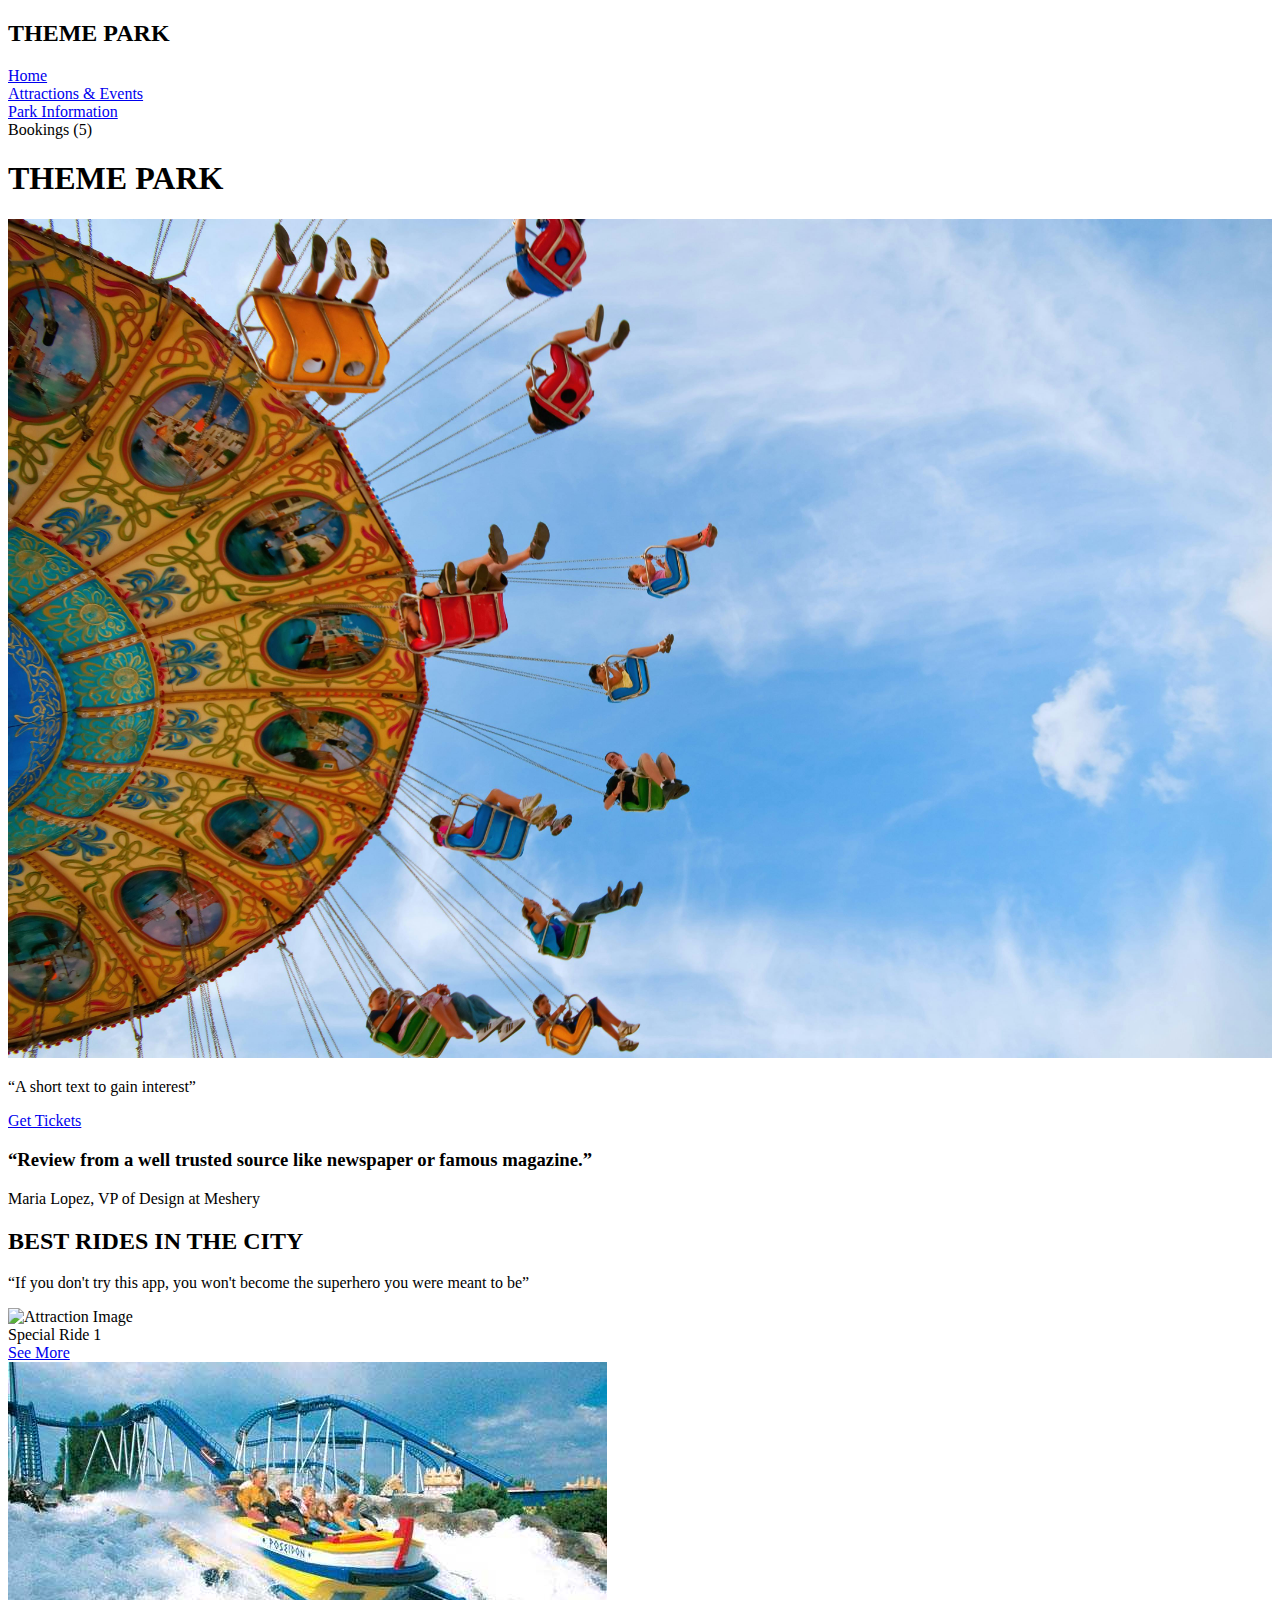
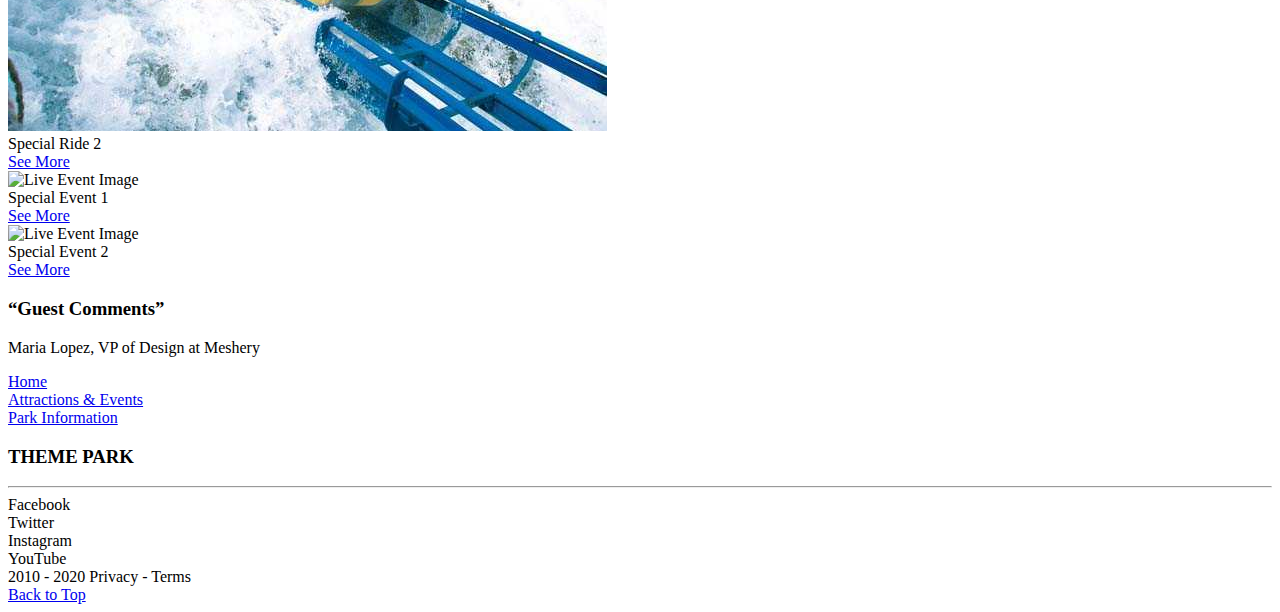
==== index.html @ 35857f1d "Added css files." ====
<!DOCTYPE html>
<html lang="en">
<head>
    <!-- head section containing the title and meta information of the Home Page here -->
    <meta charset="UTF-8">
    <meta name="viewport" content="width=device-width, initial-scale=1.0" />
    <meta name="description" content="This is the Home Page of the Theme Park Website which promotes the attractions and events of the Theme Park and allows visitors to buy tickets online." />
    <meta name="keywords" content="Theme Park" />
    <meta name="author" content="web-development-group18" />
    <title>THEME PARK</title>
    <!-- Add CSS file links or additional meta information here -->
    <link rel="stylesheet" href="./css/main.css">
    <link rel="stylesheet" href="./css/index.css">
</head>
<body>
    <!-- body section here -->
    <header>
        <!-- header of the Home Page containing the Theme Park brand logo, nav menu and bookings indicator here -->
            <h2 class="brand-logo">THEME PARK</h2>
            <div class="nav-menu">
                <a class="nav-btn" href="index.html">
                    <div class="nav-btn-text">Home</div>
                </a>
                <a class="nav-btn" href="attractions_events.html">
                    <div class="nav-btn-text">Attractions & Events</div>
                </a>
                <a class="nav-btn" href="park_info.html">
                    <div class="nav-btn-text">Park Information</div>
                </a>
            </div> 
            <div class="bookings-indicator">
                <span class="bookings-text">Bookings (5)</span>
            </div>
    </header>

    <main>
        <!-- body content containing 5 main sections here -->
        <!-- Section 1- containing our Theme Park slideshow and slogan, and shortcut button to buy tickets -->
        <section>
            <h1>THEME PARK</h1>
            <div class="slideshow-container">
                <div class="slides">
                    <img src="assets/index_assets/thema_park.jpg" alt="Thema Park Image" style="width:100%">
                </div>
                <div class="slogan-text">
                    <p>
                        <q>A short text to gain interest</q>
                    </p>
                </div>
                <div class="buy-tickets-container">
                    <a href="park_info.html#ticket-options" class="buy-tickets-btn">Get Tickets</a>
                </div>
            </div>
        </section>
        <!-- Section 2 - displaying reviews/comments from media sources -->
        <section>
            <div class="media-review-container">
                <h3><q>Review from a well trusted source like newspaper or famous magazine.</q></h3>
                <p>Maria Lopez, VP of Design at Meshery</p>
            </div>
        </section>
        <!-- Section 3 - showcasing most popular attractions and events -->
        <section>
            <div class="section-popular-attractions-events">
                <h2>BEST RIDES IN THE CITY</h2>
                <p>
                    <q>If you don't try this app, you won't become the superhero you were meant to be</q>
                </p>
                <div class="attractions-events-gallery">
                    <div class="attractions-events-box">
                        <div class="attractions-events-image">
                            <img src="assets/attractions_events_assets/roller_coaster.jpeg" alt="Attraction Image">
                        </div>
                        <div class="attractions-events-text">Special Ride 1</div>
                        <a class="see-more-btn" href="#">
                            <div class="see-more-text">See More</div>
                        </a>
                    </div>
                    <div class="attractions-events-box">
                        <div class="attractions-events-image">
                            <img src="assets/attractions_events_assets/water_ride.jpg" alt="Attraction Image">
                        </div>
                        <div class="attractions-events-text">Special Ride 2</div>
                        <a class="see-more-btn" href="#">
                            <div class="see-more-text">See More</div>
                        </a>
                    </div>
                    <div class="attractions-events-box">
                        <div class="attractions-events-image">
                            <img src="assets/attractions_events_assets/event.jpg" alt="Live Event Image">
                        </div>
                        <div class="attractions-events-text">Special Event 1</div>
                        <a class="see-more-btn" href="#">
                            <div class="see-more-text">See More</div>
                        </a>
                    </div>
                    <div class="attractions-events-box">
                        <div class="attractions-events-image">
                            <img src="assets/attractions_events_assets/event.jpg" alt="Live Event Image">
                        </div>
                        <div class="attractions-events-text">Special Event 2</div>
                        <a class="see-more-btn" href="#">
                            <div class="see-more-text">See More</div>
                        </a>
                    </div>
                </div>
            </div>
        </section>
        <!-- Section 4 - sharing visitors' comments/experience -->
        <section>
            <div class="visitor-comment-container">
                <h3><q>Guest Comments</q></h3>
                <p>Maria Lopez, VP of Design at Meshery</p>
            </div>
        </section>
        <!-- Section 5 - containing the bottom menu and the social media links of the Theme Park -->
        <section>
            <div class="bottom-section">
                <div class="bottom-menu">
                    <a class="nav-btn" href="/">
                        <div class="nav-btn-text">Home</div>
                    </a>
                    <a class="nav-btn" href="/attractions_events.html">
                        <div class="nav-btn-text">Attractions & Events</div>
                    </a>
                    <a class="nav-btn" href="/park_info.html">
                        <div class="nav-btn-text">Park Information</div>
                    </a>
                </div>
                <div class="bottom-brand-logo">
                    <h3>THEME PARK</h3>
                </div>
            </div>
            <hr />
            <div class="social-media-box">
                <div class="social-media-icon">Facebook</div>
                <div class="social-media-icon">Twitter</div>
                <div class="social-media-icon">Instagram</div>
                <div class="social-media-icon">YouTube</div>
            </div>
        </section>
    </main>

    <footer>
        <!-- footer content here-->
        <div class="footer-content">2010 - 2020 Privacy - Terms</div>
        <!-- back to top shortcut button here-->
        <div class="back-to-top-btn">
            <a href="#">
                <span>Back to Top</span>
            </a>
        </div>
    </footer>

    <!-- JavaScript file links or additional scripts (if any) to be inserted here -->
</body>
</html>
---- css/main.css ----
/* common style */
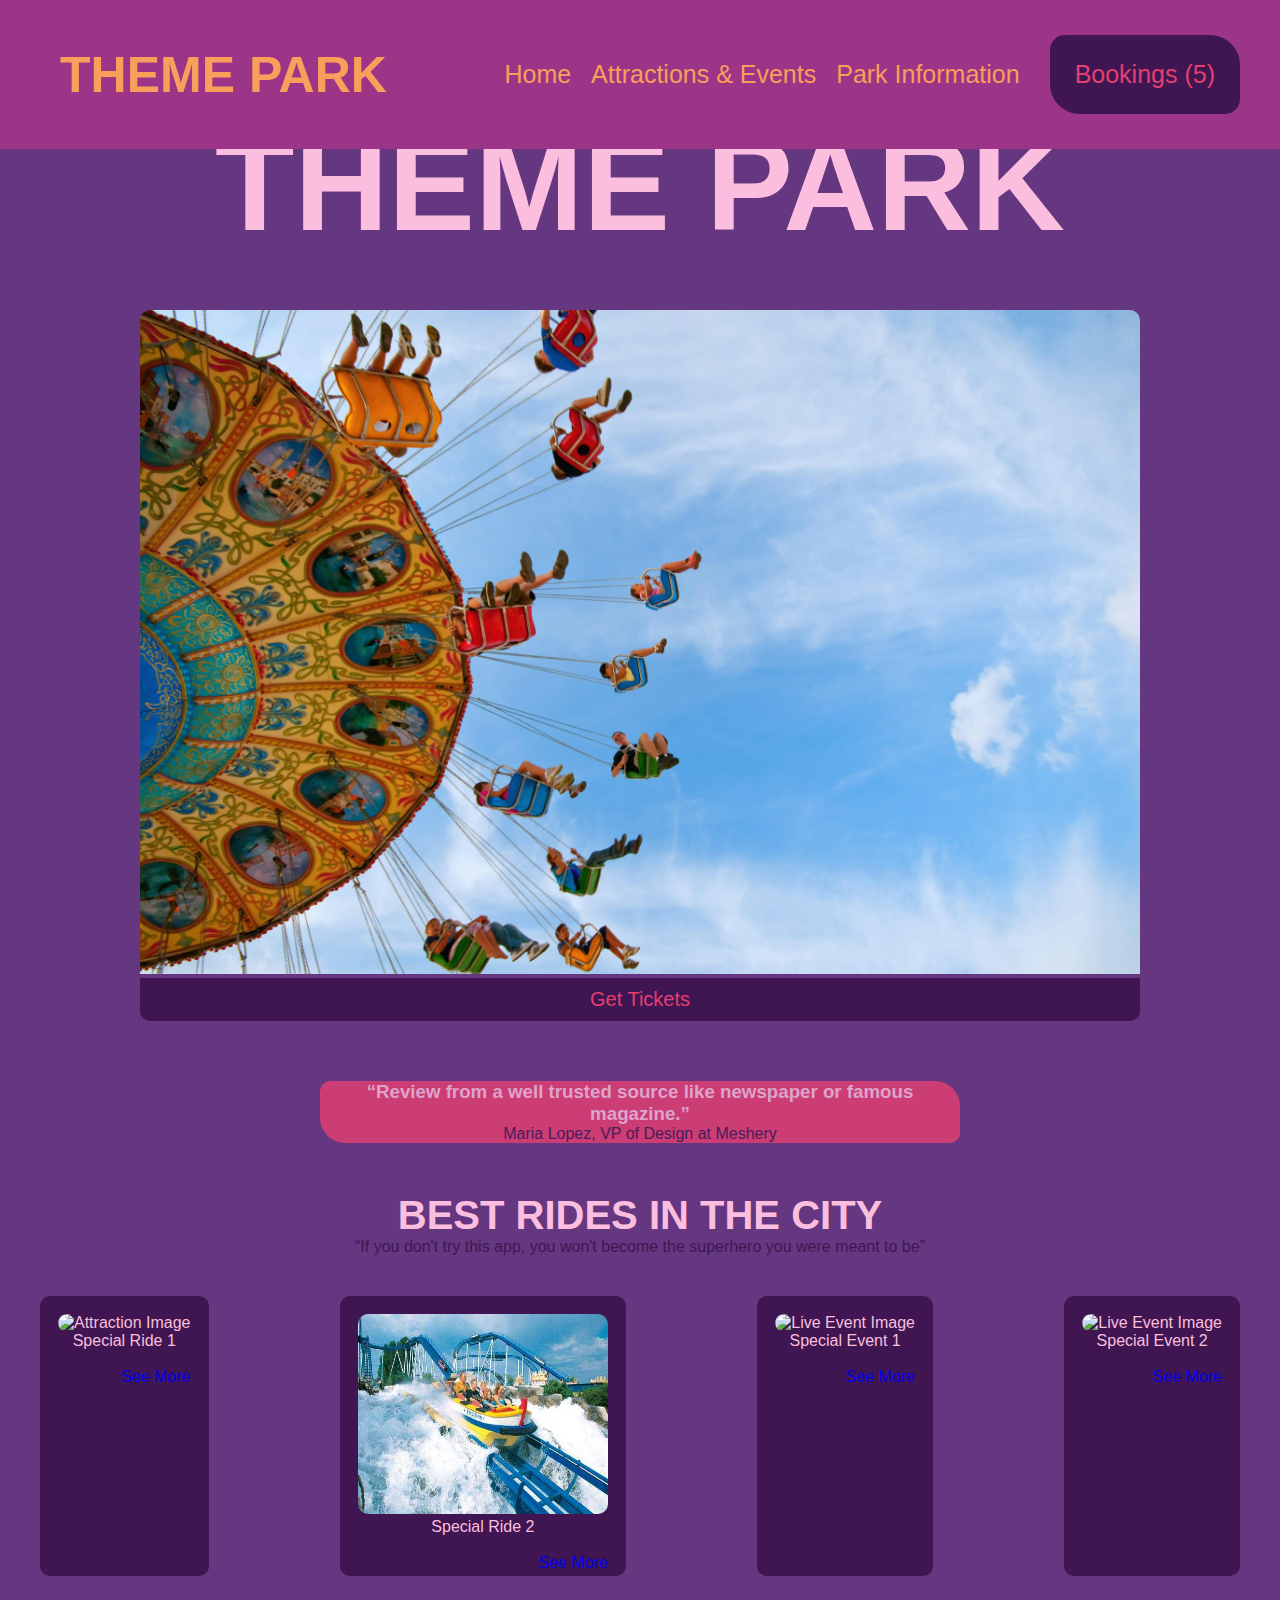
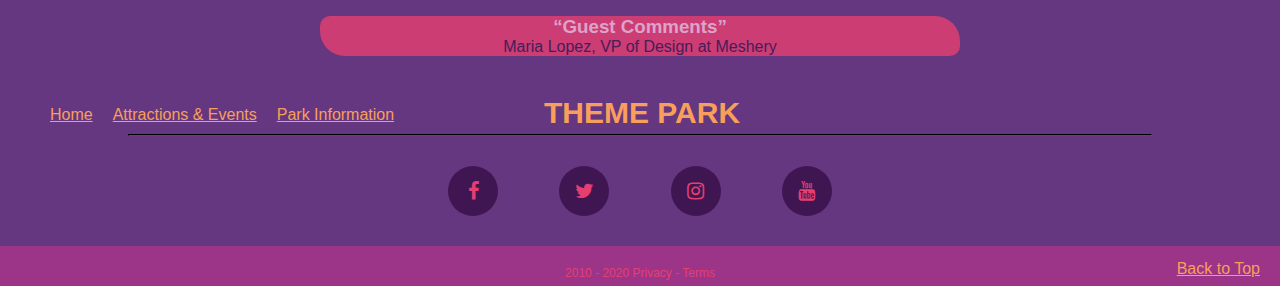
==== commit 0711fb10: "Merge pull request #6 from damonL10/patch-5" ====
--- a/index.html
+++ b/index.html
@@ -9,8 +9,12 @@
     <meta name="author" content="web-development-group18" />
     <title>THEME PARK</title>
     <!-- Add CSS file links or additional meta information here -->
+
+    <!-- Add icon library -->
+    <link rel="stylesheet" href="https://cdnjs.cloudflare.com/ajax/libs/font-awesome/4.7.0/css/font-awesome.min.css">
     <link rel="stylesheet" href="./css/main.css">
     <link rel="stylesheet" href="./css/index.css">
+   
 </head>
 <body>
     <!-- body section here -->
@@ -40,7 +44,7 @@
             <h1>THEME PARK</h1>
             <div class="slideshow-container">
                 <div class="slides">
-                    <img src="assets/index_assets/thema_park.jpg" alt="Thema Park Image" style="width:100%">
+                    <img src="assets/index_assets/thema_park.jpg" alt="Thema Park Image">
                 </div>
                 <div class="slogan-text">
                     <p>
@@ -133,10 +137,18 @@
             </div>
             <hr />
             <div class="social-media-box">
-                <div class="social-media-icon">Facebook</div>
-                <div class="social-media-icon">Twitter</div>
-                <div class="social-media-icon">Instagram</div>
-                <div class="social-media-icon">YouTube</div>
+                <div class="social-media-icon">
+                    <a href="#" class="fa fa-facebook"></a>     
+                </div>
+                <div class="social-media-icon">
+                    <a href="#" class="fa fa-twitter"></a>
+                </div>
+                <div class="social-media-icon">
+                    <a href="#" class="fa fa-instagram"></a>      
+                </div>
+                <div class="social-media-icon">
+                    <a href="#" class="fa fa-youtube"></a>   
+                </div>
             </div>
         </section>
     </main>
--- a/css/main.css
+++ b/css/main.css
@@ -1 +1,138 @@
-/* common style */+/* common style */
+* {
+    margin: 0;
+    padding: 0;
+    box-sizing: border-box;
+}
+
+body {
+    font-family: 'Gill Sans', 'Gill Sans MT', Calibri, 'Trebuchet MS', sans-serif;
+    margin: 0;
+    display: flex;
+    flex-direction: column;
+}
+
+/* fixed the header */
+header {
+    min-width: 200px;
+    max-height: 150px;
+    display: flex;
+    justify-content: space-between;
+    align-items: center;
+    background-color: #9c3587;
+    position: fixed;
+    top: 0;
+    width: 100%;
+    z-index: 100;
+}
+
+header h2 { 
+    flex: 40%;
+    margin-left: 60px;
+    margin-right: 20px;
+    font-size: 50px;
+    color: #F89F5B;
+    min-width:max-content;
+}
+
+header .nav-menu {
+    flex: 50%;
+    display: flex;
+    justify-content: space-around;
+    align-items: center;
+    color:#E53F71;
+}
+
+header .nav-btn {
+    font-size: 25px;
+    text-decoration: none;
+    padding: 60px 10px;
+    min-height: 100%;
+}
+header .nav-btn .nav-btn-text {
+    min-width:max-content;
+}
+
+/* change color on link of the nav-btn */
+.nav-btn:link {
+    color: #F89F5B;
+}
+
+.nav-btn:visited {
+    color: #F89F5B;
+}
+
+/* change color on hover the nav-btn */
+.nav-btn:hover {
+    background-color: #653780;
+    color: #E53F71;
+}
+
+.bookings-indicator {
+    flex:10%;
+    margin-left: 20px;
+    margin-right: 40px;
+    background-color: #3F1651;
+    color: #E53F71;
+    padding: 25px;
+    border-radius: 15px 30px 15px 30px;
+    font-size: 25px;
+    text-align: center;
+    min-width: fit-content;
+}
+
+main {
+    margin-top: 110px;
+    background-color: #653780;
+    color: #FBBEDE;
+}
+
+footer {    
+    background-color: #9c3587;
+    height: 20px;
+    padding: 20px;
+    display: flex;
+    flex-direction: column;
+}
+
+footer .footer-content {
+    color: #E53F71;
+    font-size: 12px;
+    align-items: center;
+    text-align: center;
+}
+
+.back-to-top-btn {
+    position: relative;
+    bottom: 20px;
+    text-align: right;
+}
+
+/* change color on link of the back-to-top */
+.back-to-top-btn a:link {
+    color: #F89F5B;
+}
+
+.back-to-top-btn a:visited {
+    color: #F89F5B;
+}
+
+
+/* enable responsive layout - change to nav-btn row to single column */
+@media (max-width: 1000px) {
+    header h2 { 
+        flex: 30%;
+    }
+    header .nav-menu {
+        flex: 70%;
+        display: flex;
+        flex-direction: column;
+    }
+    header .nav-menu .nav-btn {
+        padding: 10px 10px;
+    }
+
+    .bookings-indicator {
+        flex:10%;
+    }
+}
--- a/css/index.css
+++ b/css/index.css
@@ -0,0 +1,223 @@
+/* display settings apply to all sections */
+section {
+    display: flex;
+    flex-direction: column;
+    justify-content: center;
+    align-items: center;
+    z-index: 90;
+}
+
+/* styling of brand logo contained in top section */
+h1 {
+    font-size: 130px;
+    text-align: center;
+    margin-bottom: 50px;
+}
+
+/* styling of slideshow container in top section*/
+.slideshow-container {
+    width: 1000px;
+    position: relative;
+    margin: 0;
+    padding: 0;
+}
+
+.slides {
+    width: 100%;
+    display: block;
+}
+
+.slideshow-container .slides img {
+    width: 100%;
+    height: 100%;
+    object-fit: contain;
+    border-radius: 10px 10px 0 0;
+}
+
+.slogan-text {
+    width: 100%;
+    height: 100%;
+    border-radius: 10px 10px 0 0;
+    text-align: center;
+    top: 0;
+    left: 0;
+    position: absolute;
+    display: flex;
+    justify-content: center;
+    align-items: center;
+    background: rgba(0,0,0,0.6);
+    opacity: 0;
+    transition: 0.6s;
+    font-size: 30px;
+}
+
+.slogan-text:hover {
+    opacity: 1;
+}
+
+.buy-tickets-container {
+    width: 100%;
+    text-align: center;
+    top: 0;
+    left: 0;
+    position: relative;
+    display: flex;
+    justify-content: center;
+    align-items: center;
+}
+
+.buy-tickets-container .buy-tickets-btn {
+    background-color: #3F1651;
+    color: #E53F71;
+    font-size: 20px;
+    text-decoration: none;
+    text-align: center;
+    width: 100%;
+    padding: 10px;
+    border-radius: 0 0 10px 10px;
+}
+
+.buy-tickets-btn:hover {
+    background-color: #9c3587;
+    color: #F89F5B;
+}
+
+/* styling of media-review-container contained in media section*/
+.media-review-container {
+    margin-top: 60px;
+    margin-bottom: 50px;
+    text-align: center;    
+    width: 50%;
+    background: #E53F71;
+    opacity: 0.8;
+    border-radius: 10px 25px 10px 25px;
+}
+
+.media-review-container:hover {
+    opacity: 0.6;
+}
+
+.media-review-container p {
+    color:#3F1651;
+}
+
+h2 {
+    font-size: 40px;
+}
+
+/* styling of section-popular-attractions-events contained in attractions & events section */
+.section-popular-attractions-events {
+    width: 1200px;
+    text-align: center;   
+}
+
+.section-popular-attractions-events p {
+    color:#3F1651;
+}
+
+.attractions-events-gallery {
+    width: 100%;
+    margin-top: 40px;
+    display: flex;
+    justify-content: space-between;
+    align-items: top;
+}
+
+.attractions-events-box {
+    display: block;
+    height: 280px;
+    padding: 18px;
+    background: #3F1651;
+    border-radius: 10px;
+}
+
+.attractions-events-image img {
+    width: 250px;
+    height: 200px;
+    object-fit: fill;
+    border-radius: 10px;
+}
+
+.see-more-btn {
+    padding: 30px;
+    text-decoration: none;
+    text-align: end;
+}
+
+.see-more-btn:hover {
+    opacity: 0.4;
+}
+
+/* styling of visitor-comment-container contained in visitos' comments section */
+.visitor-comment-container {
+    margin-top: 40px;
+    margin-bottom: 40px;
+    width: 50%;
+    background: #E53F71;
+    opacity: 0.8;
+    border-radius: 10px 25px 10px 25px;
+    text-align: center;   
+}
+
+.visitor-comment-container p {
+    color:#3F1651;
+}
+
+/* styling of bottom section */
+.bottom-section {
+    display: flex;
+    width: 1200px;
+    align-items: flex-start;
+}
+
+.bottom-menu {
+    flex: 42%;
+    display: flex;
+}
+
+.bottom-menu a {
+    padding: 10px;
+}
+
+.bottom-brand-logo {
+    flex: 58%;
+}
+
+.bottom-brand-logo h3 {
+    font-size: 30px;
+    color:#F89F5B;
+}
+
+hr {
+    width: 80%;
+    border-color:#3F1651;
+}
+
+.social-media-box {
+    width: 30%;
+    display: flex;
+    justify-content: space-between;
+    align-items: center;
+    margin-top: 30px;
+    margin-bottom: 30px;
+}
+
+.social-media-icon {
+    background: #3F1651;
+    min-width: 50px;
+    height: 50px;
+    border-radius: 50%;
+    display: flex;
+    align-items: center;
+    justify-content: center;
+}
+
+.social-media-icon:hover {
+    opacity: 0.8;
+}
+
+.fa {
+    color:#E53F71;
+    text-decoration: none;
+    font-size: 20px;
+}
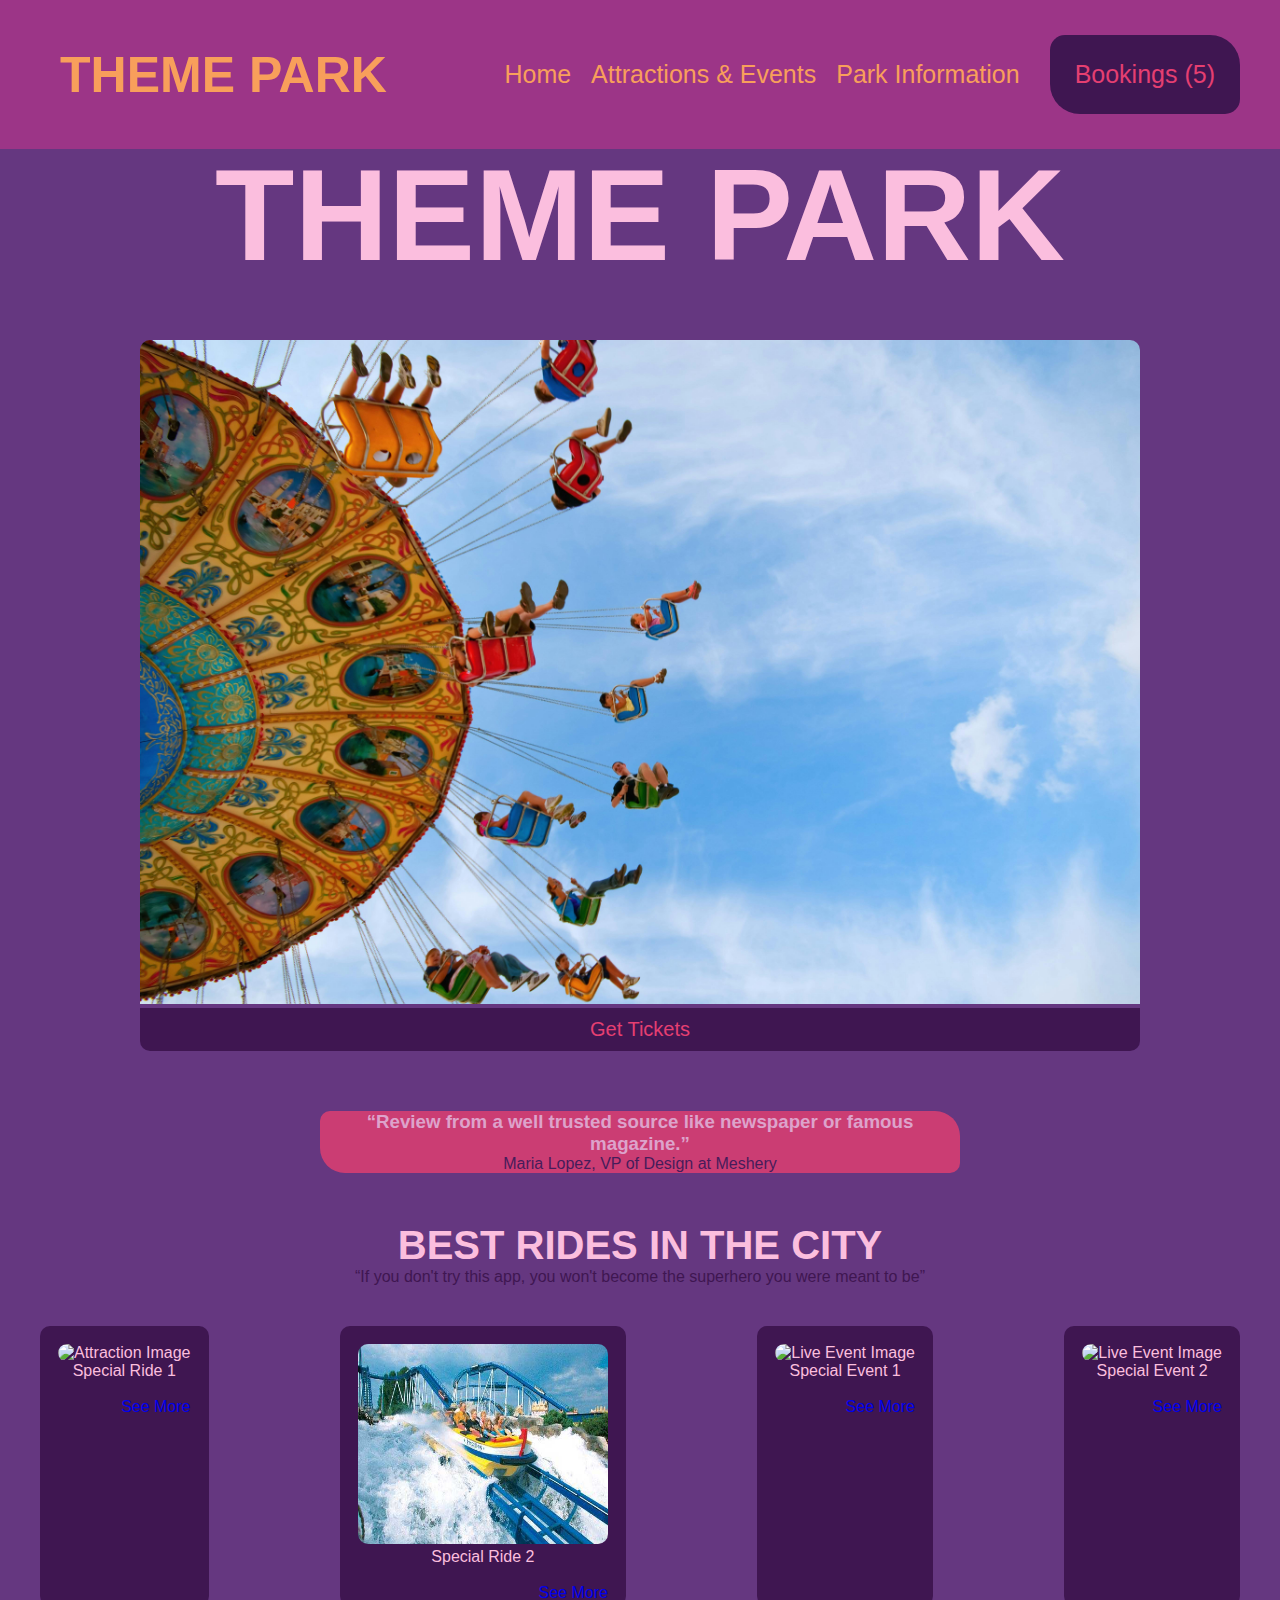
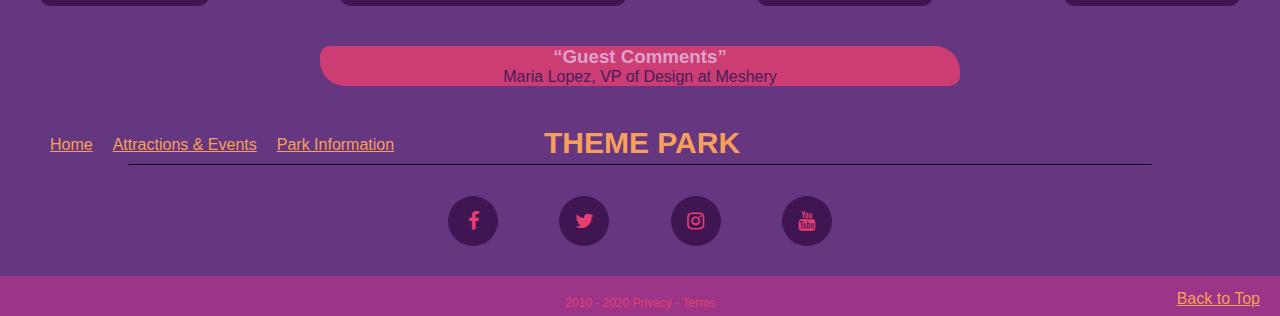
==== commit 8fa83095: "Modified the following files." ====
--- a/index.html
+++ b/index.html
@@ -121,13 +121,13 @@
         <section>
             <div class="bottom-section">
                 <div class="bottom-menu">
-                    <a class="nav-btn" href="/">
+                    <a class="nav-btn" href="index.html">
                         <div class="nav-btn-text">Home</div>
                     </a>
-                    <a class="nav-btn" href="/attractions_events.html">
+                    <a class="nav-btn" href="attractions_events.html">
                         <div class="nav-btn-text">Attractions & Events</div>
                     </a>
-                    <a class="nav-btn" href="/park_info.html">
+                    <a class="nav-btn" href="park_info.html">
                         <div class="nav-btn-text">Park Information</div>
                     </a>
                 </div>
--- a/css/main.css
+++ b/css/main.css
@@ -82,7 +82,7 @@
 }
 
 main {
-    margin-top: 110px;
+    margin-top: 140px;
     background-color: #653780;
     color: #FBBEDE;
 }
@@ -117,6 +117,65 @@
     color: #F89F5B;
 }
 
+/* styling of bottom section */
+.bottom-section {
+    display: flex;
+    width: 1200px;
+    align-items: flex-start;
+}
+
+.bottom-menu {
+    flex: 42%;
+    display: flex;
+}
+
+.bottom-menu a {
+    padding: 10px;
+}
+
+.bottom-brand-logo {
+    flex: 58%;
+}
+
+.bottom-brand-logo h3 {
+    font-size: 30px;
+    color:#F89F5B;
+}
+
+hr {
+    width: 80%;
+    border-color:#3F1651;
+}
+
+.social-media-box {
+    width: 30%;
+    display: flex;
+    justify-content: space-between;
+    align-items: center;
+    margin-top: 30px;
+    margin-bottom: 30px;
+}
+
+.social-media-icon {
+    background: #3F1651;
+    min-width: 50px;
+    height: 50px;
+    border-radius: 50%;
+    display: flex;
+    align-items: center;
+    justify-content: center;
+}
+
+.social-media-icon:hover {
+    opacity: 0.8;
+}
+
+.fa {
+    color:#E53F71;
+    text-decoration: none;
+    font-size: 20px;
+}
+
 
 /* enable responsive layout - change to nav-btn row to single column */
 @media (max-width: 1000px) {
@@ -136,3 +195,4 @@
         flex:10%;
     }
 }
+
--- a/css/index.css
+++ b/css/index.css
@@ -163,61 +163,4 @@
     color:#3F1651;
 }
 
-/* styling of bottom section */
-.bottom-section {
-    display: flex;
-    width: 1200px;
-    align-items: flex-start;
-}
 
-.bottom-menu {
-    flex: 42%;
-    display: flex;
-}
-
-.bottom-menu a {
-    padding: 10px;
-}
-
-.bottom-brand-logo {
-    flex: 58%;
-}
-
-.bottom-brand-logo h3 {
-    font-size: 30px;
-    color:#F89F5B;
-}
-
-hr {
-    width: 80%;
-    border-color:#3F1651;
-}
-
-.social-media-box {
-    width: 30%;
-    display: flex;
-    justify-content: space-between;
-    align-items: center;
-    margin-top: 30px;
-    margin-bottom: 30px;
-}
-
-.social-media-icon {
-    background: #3F1651;
-    min-width: 50px;
-    height: 50px;
-    border-radius: 50%;
-    display: flex;
-    align-items: center;
-    justify-content: center;
-}
-
-.social-media-icon:hover {
-    opacity: 0.8;
-}
-
-.fa {
-    color:#E53F71;
-    text-decoration: none;
-    font-size: 20px;
-}
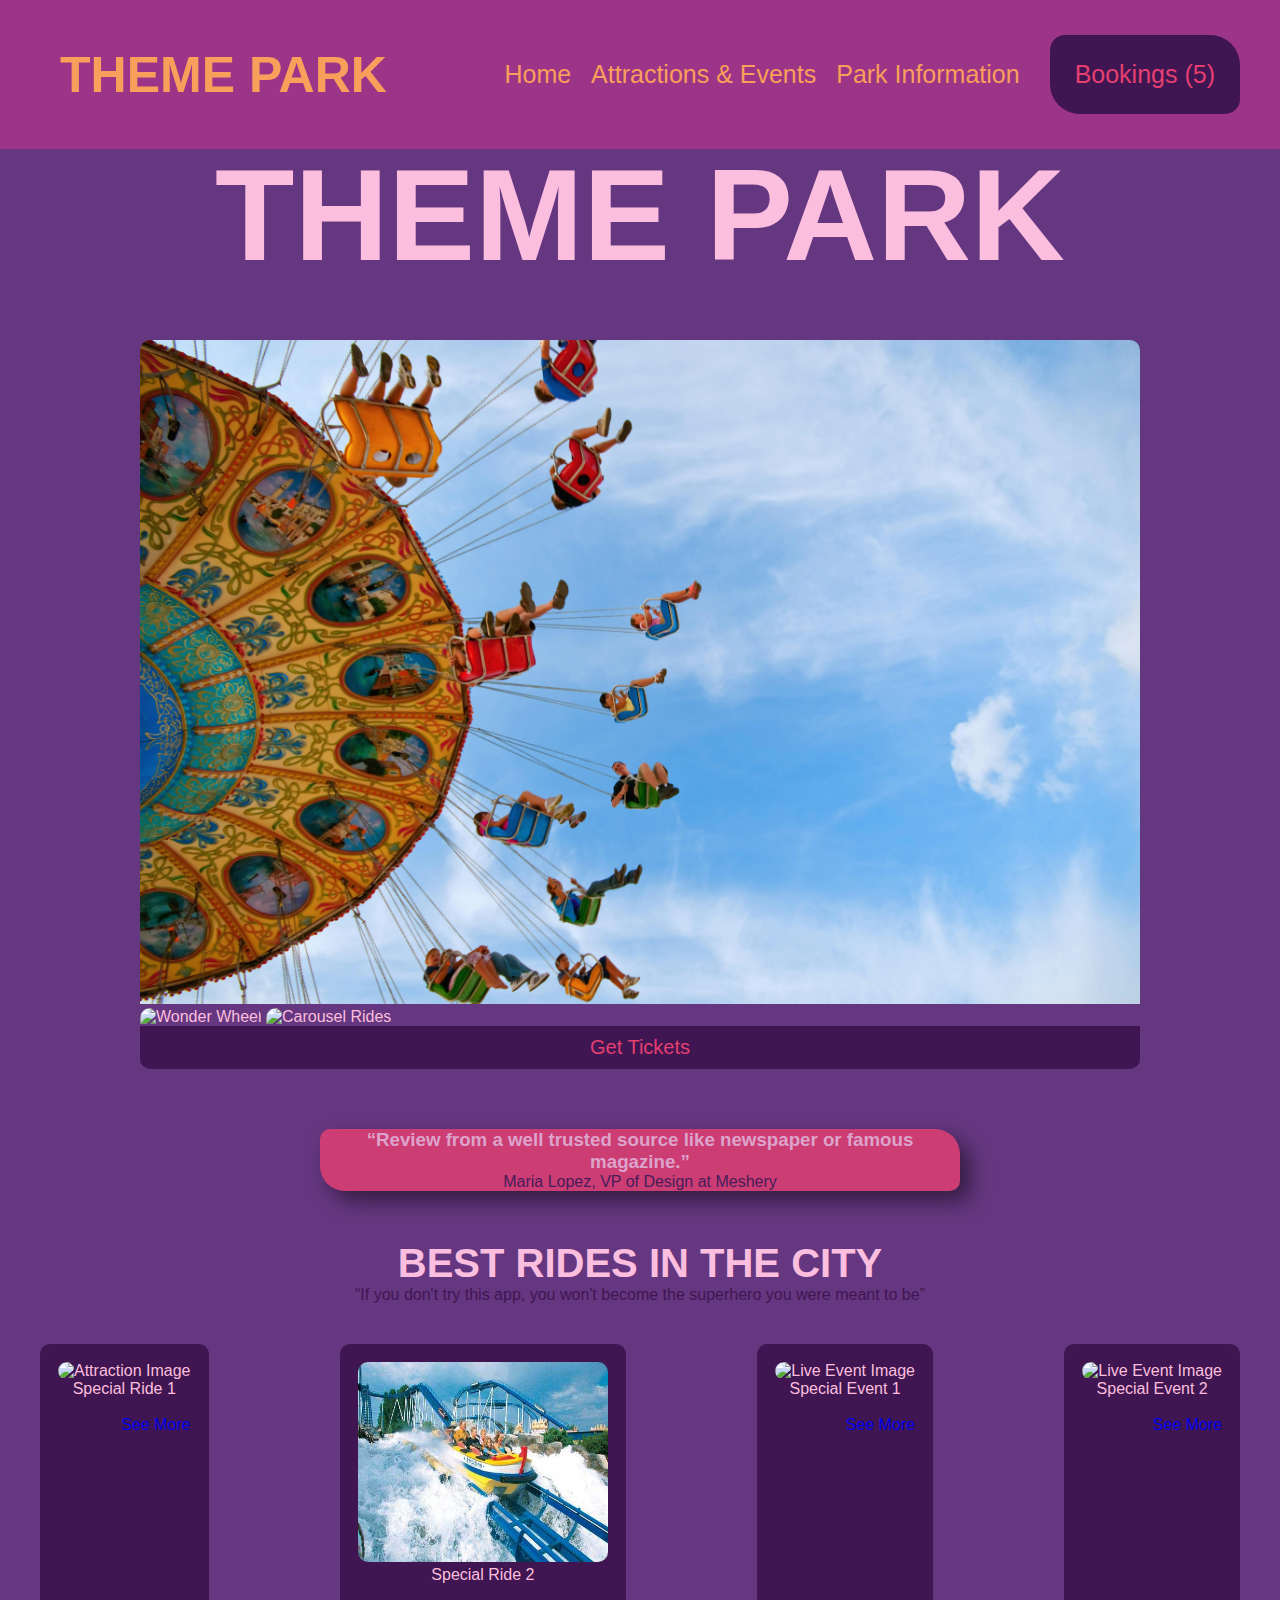
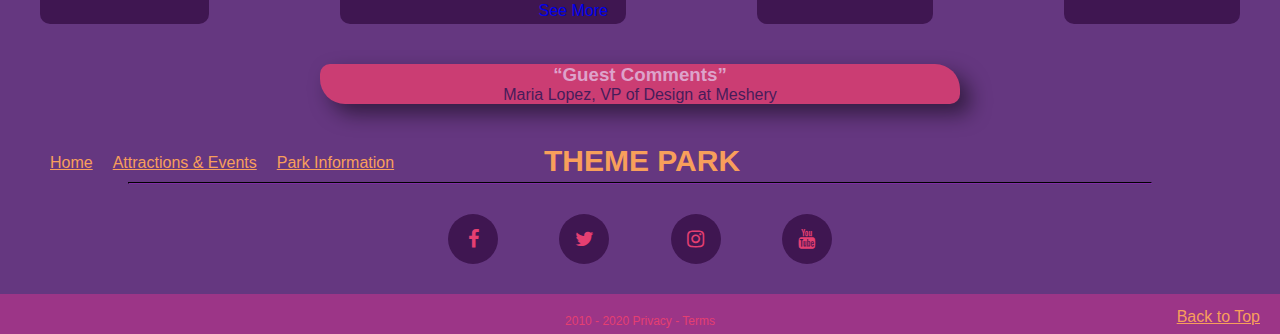
==== commit 4d841fad: "Updated index.html" ====
--- a/index.html
+++ b/index.html
@@ -45,6 +45,8 @@
             <div class="slideshow-container">
                 <div class="slides">
                     <img src="assets/index_assets/thema_park.jpg" alt="Thema Park Image">
+                    <img src="assets/index_assets/wonderwheel.jpg" alt="Wonder Wheel">
+                    <img src="assets/index_assets/carouselride.jpg" alt="Carousel Rides">
                 </div>
                 <div class="slogan-text">
                     <p>
--- a/css/index.css
+++ b/css/index.css
@@ -91,6 +91,7 @@
     background: #E53F71;
     opacity: 0.8;
     border-radius: 10px 25px 10px 25px;
+    box-shadow: 10px 10px 20px rgba(0, 0, 0, 0.6);
 }
 
 .media-review-container:hover {
@@ -157,6 +158,7 @@
     opacity: 0.8;
     border-radius: 10px 25px 10px 25px;
     text-align: center;   
+    box-shadow: 10px 10px 20px rgba(0, 0, 0, 0.6);
 }
 
 .visitor-comment-container p {
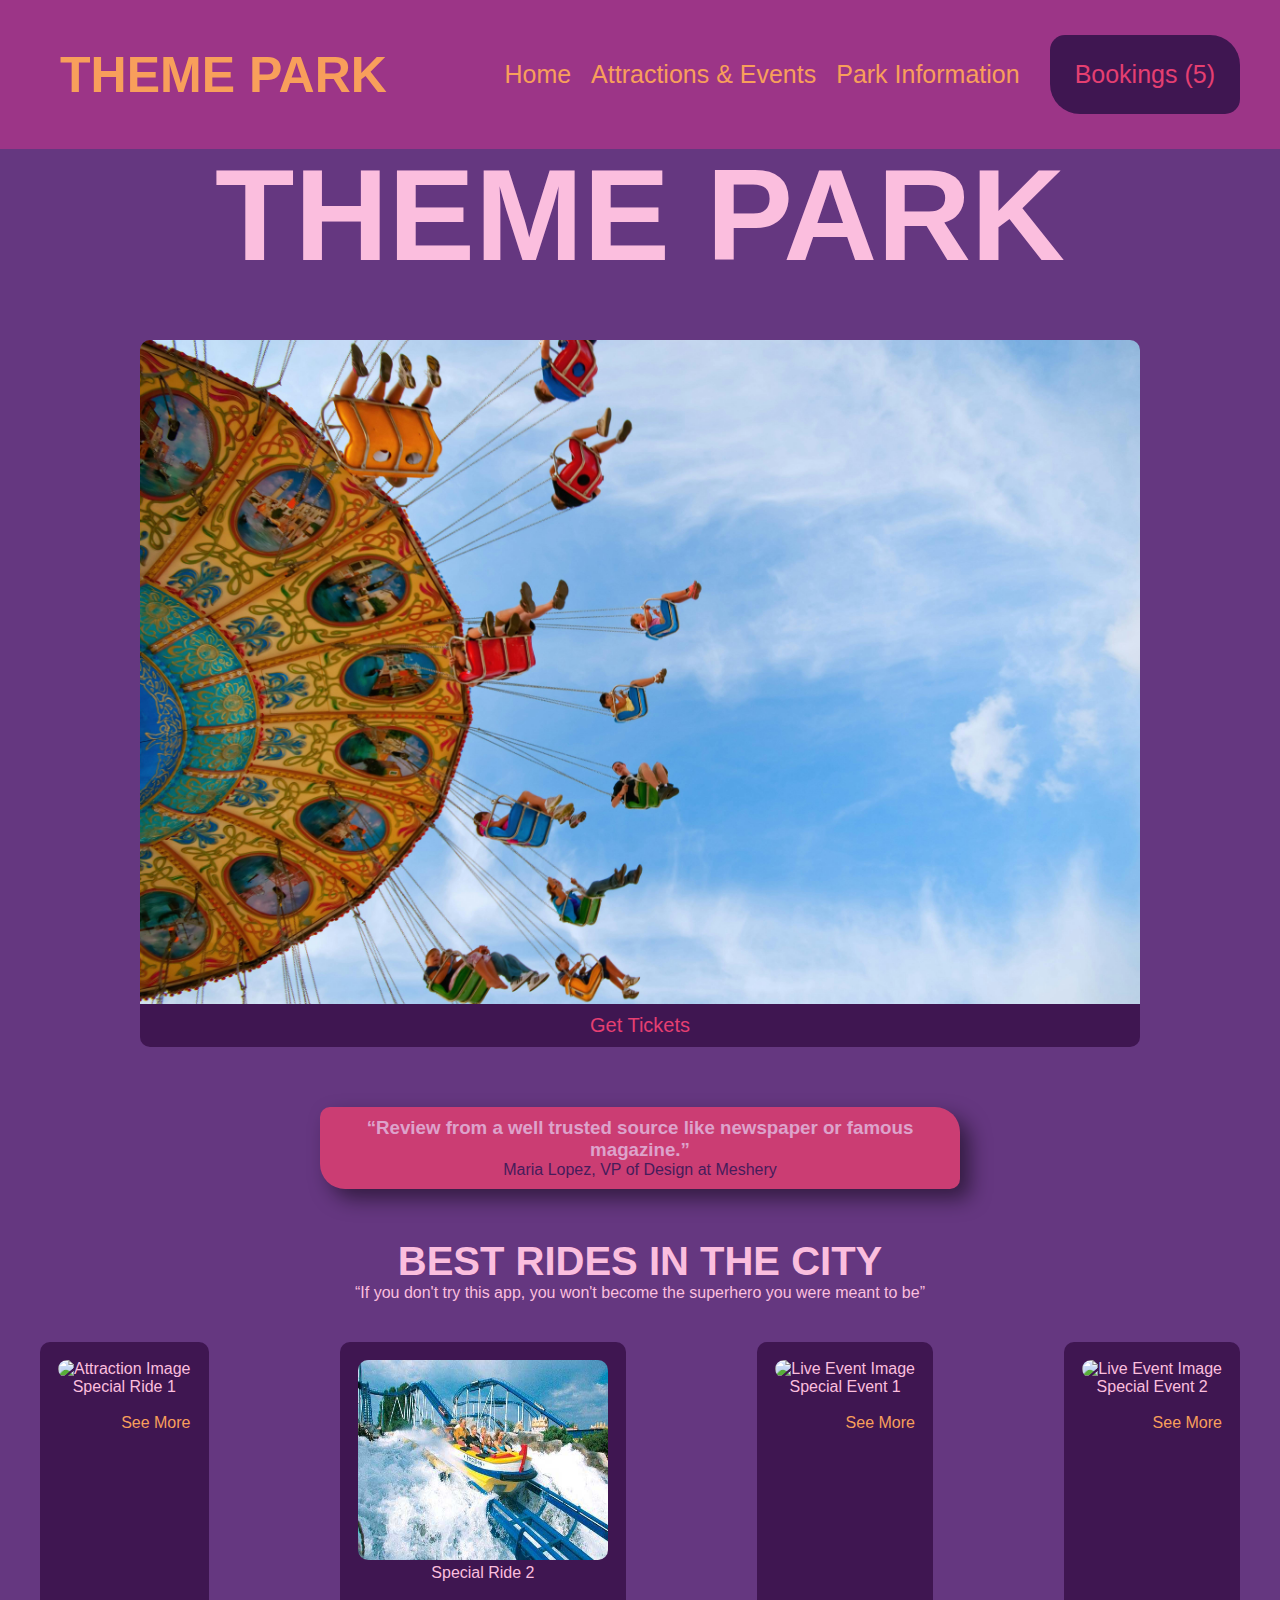
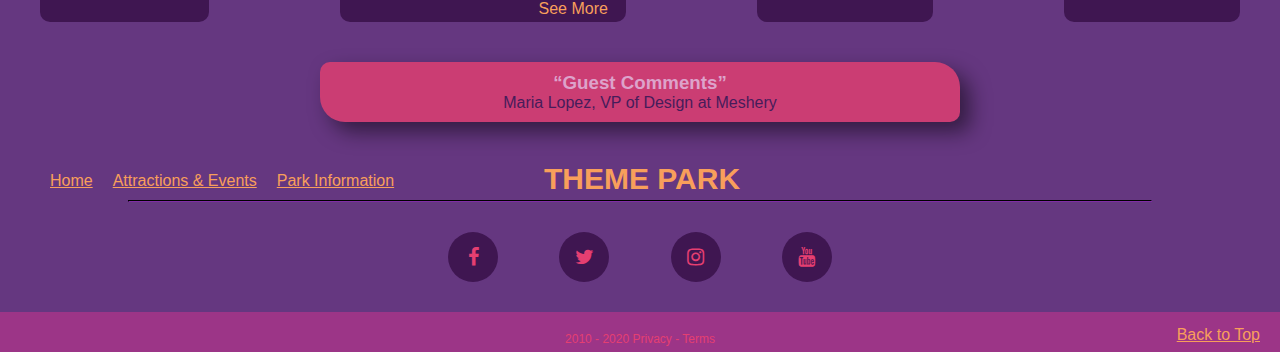
==== commit e9be416c: "Consistently Use Path without Leading `./`" ====
--- a/index.html
+++ b/index.html
@@ -12,8 +12,8 @@
 
     <!-- Add icon library -->
     <link rel="stylesheet" href="https://cdnjs.cloudflare.com/ajax/libs/font-awesome/4.7.0/css/font-awesome.min.css">
-    <link rel="stylesheet" href="./css/main.css">
-    <link rel="stylesheet" href="./css/index.css">
+    <link rel="stylesheet" href="css/main.css">
+    <link rel="stylesheet" href="css/index.css">
    
 </head>
 <body>
@@ -45,8 +45,6 @@
             <div class="slideshow-container">
                 <div class="slides">
                     <img src="assets/index_assets/thema_park.jpg" alt="Thema Park Image">
-                    <img src="assets/index_assets/wonderwheel.jpg" alt="Wonder Wheel">
-                    <img src="assets/index_assets/carouselride.jpg" alt="Carousel Rides">
                 </div>
                 <div class="slogan-text">
                     <p>
--- a/css/main.css
+++ b/css/main.css
@@ -6,6 +6,8 @@
 }
 
 body {
+    width: 100%;
+    min-width: max-content;
     font-family: 'Gill Sans', 'Gill Sans MT', Calibri, 'Trebuchet MS', sans-serif;
     margin: 0;
     display: flex;
@@ -22,7 +24,8 @@
     background-color: #9c3587;
     position: fixed;
     top: 0;
-    width: 100%;
+    width: inherit;
+    max-width: inherit;
     z-index: 100;
 }
 
@@ -195,4 +198,3 @@
         flex:10%;
     }
 }
-
--- a/css/index.css
+++ b/css/index.css
@@ -20,18 +20,36 @@
     position: relative;
     margin: 0;
     padding: 0;
+    border-radius: 10px 10px 0 0;
+    overflow: hidden;
 }
 
 .slides {
     width: 100%;
-    display: block;
+    display: flex;
+    animation: slide 9s infinite;
+}
+
+@keyframes slide {
+    0% {
+        transform: translateX(0);
+    }
+    33% {
+        transform: translateX(-100%);
+    }
+    66% {
+        transform: translateX(-200%);
+    }
+    100% {
+        transform: translateX(0);
+    }
 }
 
 .slideshow-container .slides img {
     width: 100%;
     height: 100%;
     object-fit: contain;
-    border-radius: 10px 10px 0 0;
+
 }
 
 .slogan-text {
@@ -86,6 +104,7 @@
 .media-review-container {
     margin-top: 60px;
     margin-bottom: 50px;
+    padding: 10px;
     text-align: center;    
     width: 50%;
     background: #E53F71;
@@ -113,7 +132,7 @@
 }
 
 .section-popular-attractions-events p {
-    color:#3F1651;
+    color:#FBBEDE;
 }
 
 .attractions-events-gallery {
@@ -143,6 +162,7 @@
     padding: 30px;
     text-decoration: none;
     text-align: end;
+    color: #F89F5B;
 }
 
 .see-more-btn:hover {
@@ -153,6 +173,7 @@
 .visitor-comment-container {
     margin-top: 40px;
     margin-bottom: 40px;
+    padding: 10px;
     width: 50%;
     background: #E53F71;
     opacity: 0.8;
@@ -164,5 +185,3 @@
 .visitor-comment-container p {
     color:#3F1651;
 }
-
-
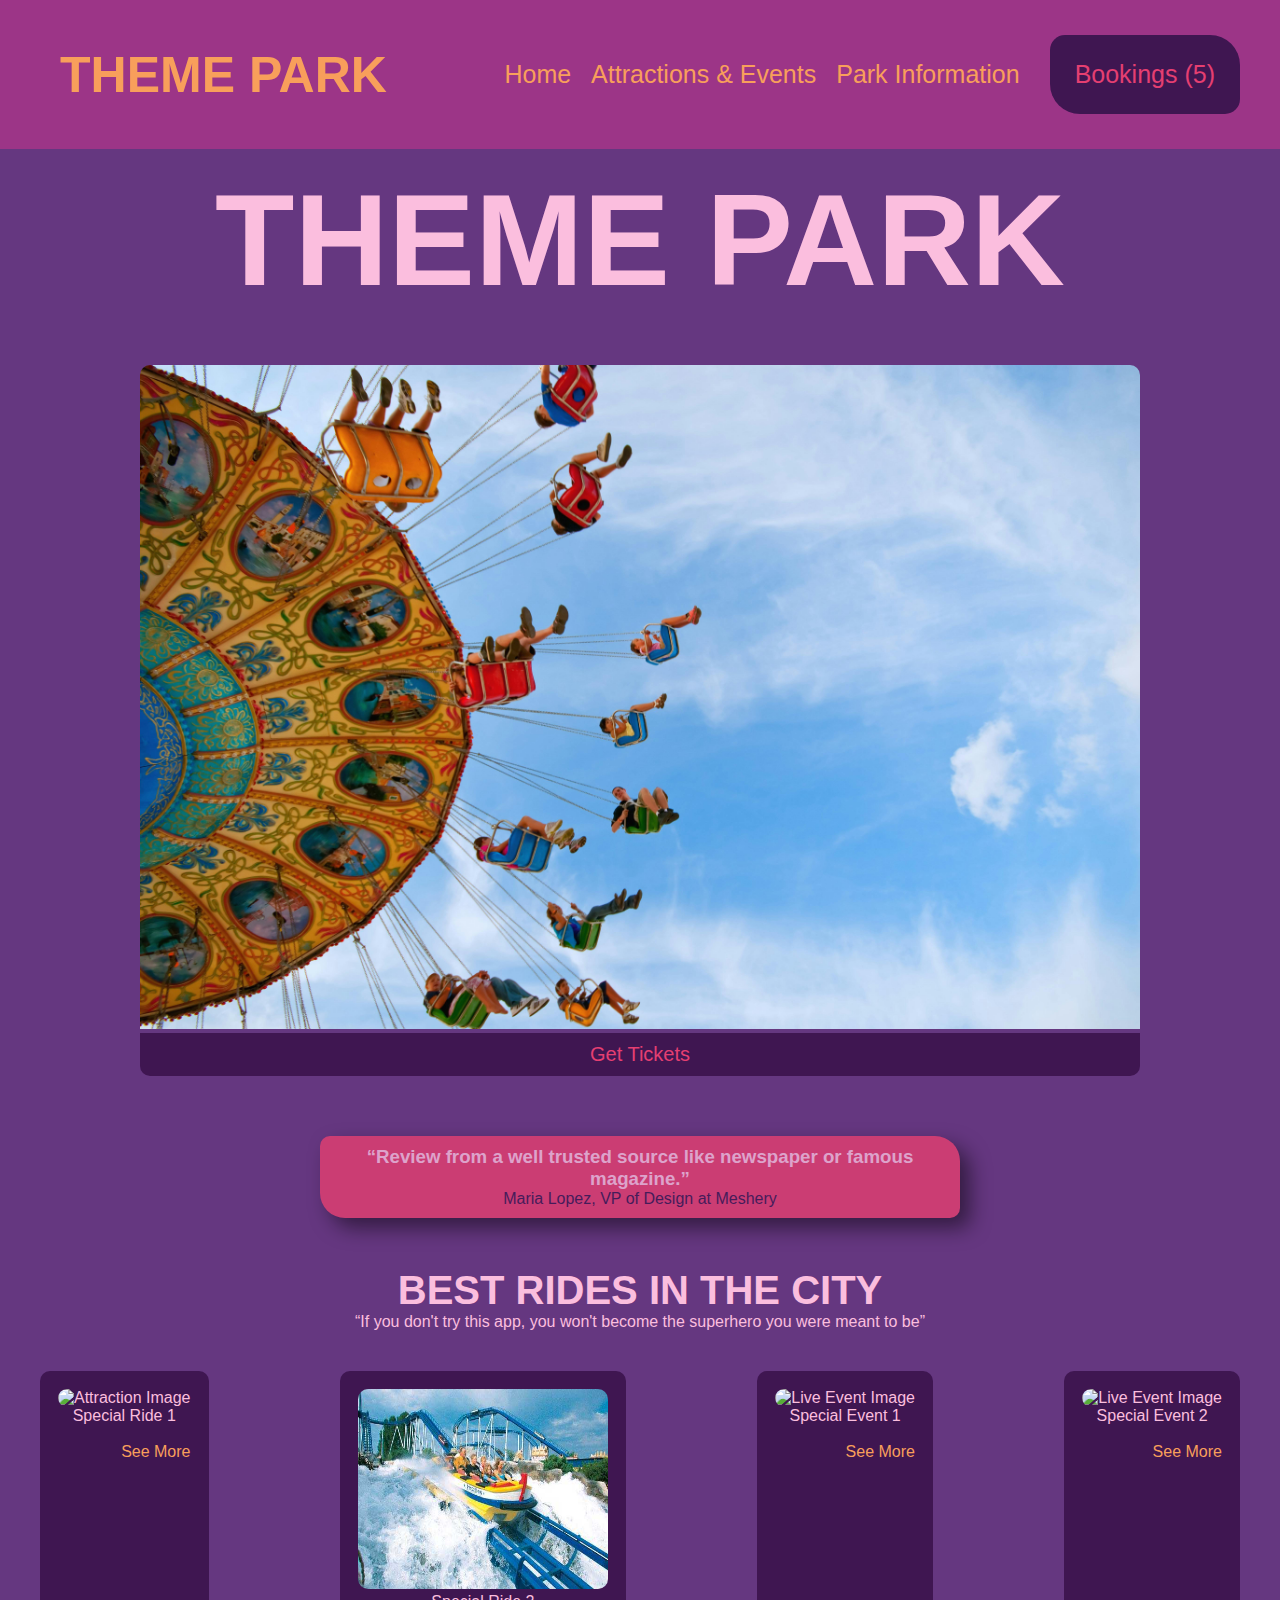
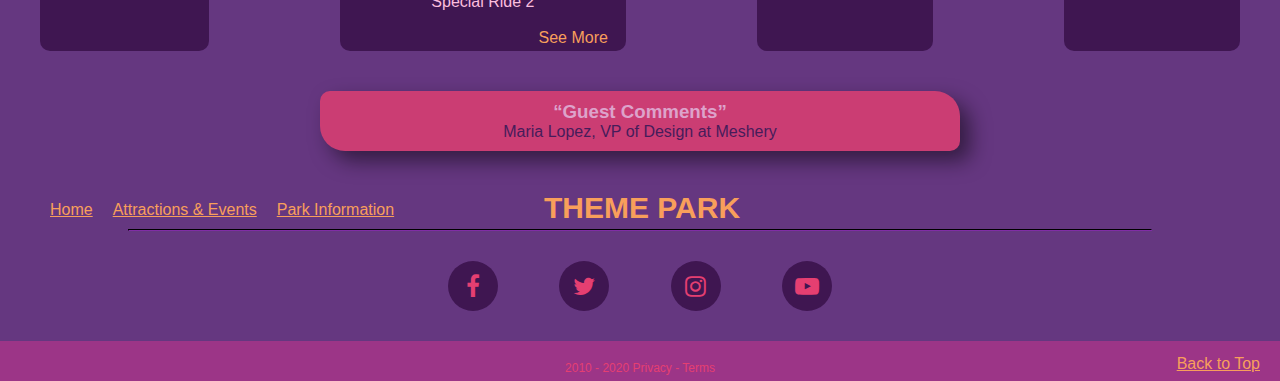
==== commit 08489c92: "Fix Styles of Social Media Buttons" ====
--- a/index.html
+++ b/index.html
@@ -12,8 +12,8 @@
 
     <!-- Add icon library -->
     <link rel="stylesheet" href="https://cdnjs.cloudflare.com/ajax/libs/font-awesome/4.7.0/css/font-awesome.min.css">
-    <link rel="stylesheet" href="css/main.css">
-    <link rel="stylesheet" href="css/index.css">
+    <link rel="stylesheet" href="./css/main.css">
+    <link rel="stylesheet" href="./css/index.css">
    
 </head>
 <body>
@@ -137,18 +137,18 @@
             </div>
             <hr />
             <div class="social-media-box">
-                <div class="social-media-icon">
-                    <a href="#" class="fa fa-facebook"></a>     
-                </div>
-                <div class="social-media-icon">
-                    <a href="#" class="fa fa-twitter"></a>
-                </div>
-                <div class="social-media-icon">
-                    <a href="#" class="fa fa-instagram"></a>      
-                </div>
-                <div class="social-media-icon">
-                    <a href="#" class="fa fa-youtube"></a>   
-                </div>
+                <a href="#" class="social-media-icon">
+                    <span class="fa fa-facebook"></span>
+                </a>
+                <a href="#" class="social-media-icon">
+                    <span class="fa fa-twitter"></span>
+                </a>
+                <a href="#" class="social-media-icon">
+                    <span class="fa fa-instagram"></span>
+                </a>
+                <a href="#" class="social-media-icon">
+                    <span class="fa fa-youtube-play"></span>
+                </a>
             </div>
         </section>
     </main>
--- a/css/main.css
+++ b/css/main.css
@@ -6,8 +6,6 @@
 }
 
 body {
-    width: 100%;
-    min-width: max-content;
     font-family: 'Gill Sans', 'Gill Sans MT', Calibri, 'Trebuchet MS', sans-serif;
     margin: 0;
     display: flex;
@@ -24,8 +22,7 @@
     background-color: #9c3587;
     position: fixed;
     top: 0;
-    width: inherit;
-    max-width: inherit;
+    width: 100%;
     z-index: 100;
 }
 
@@ -167,16 +164,14 @@
     display: flex;
     align-items: center;
     justify-content: center;
+    color:#E53F71;
+    text-decoration: none;
+    font-size: 24px;
 }
 
 .social-media-icon:hover {
     opacity: 0.8;
-}
-
-.fa {
-    color:#E53F71;
-    text-decoration: none;
-    font-size: 20px;
+    transition: opacity 150ms;
 }
 
 
@@ -198,3 +193,4 @@
         flex:10%;
     }
 }
+
--- a/css/index.css
+++ b/css/index.css
@@ -11,6 +11,7 @@
 h1 {
     font-size: 130px;
     text-align: center;
+    margin-top: 25px;
     margin-bottom: 50px;
 }
 
@@ -20,36 +21,18 @@
     position: relative;
     margin: 0;
     padding: 0;
-    border-radius: 10px 10px 0 0;
-    overflow: hidden;
 }
 
 .slides {
     width: 100%;
-    display: flex;
-    animation: slide 9s infinite;
-}
-
-@keyframes slide {
-    0% {
-        transform: translateX(0);
-    }
-    33% {
-        transform: translateX(-100%);
-    }
-    66% {
-        transform: translateX(-200%);
-    }
-    100% {
-        transform: translateX(0);
-    }
+    display: block;
 }
 
 .slideshow-container .slides img {
     width: 100%;
     height: 100%;
     object-fit: contain;
-
+    border-radius: 10px 10px 0 0;
 }
 
 .slogan-text {
@@ -185,3 +168,5 @@
 .visitor-comment-container p {
     color:#3F1651;
 }
+
+
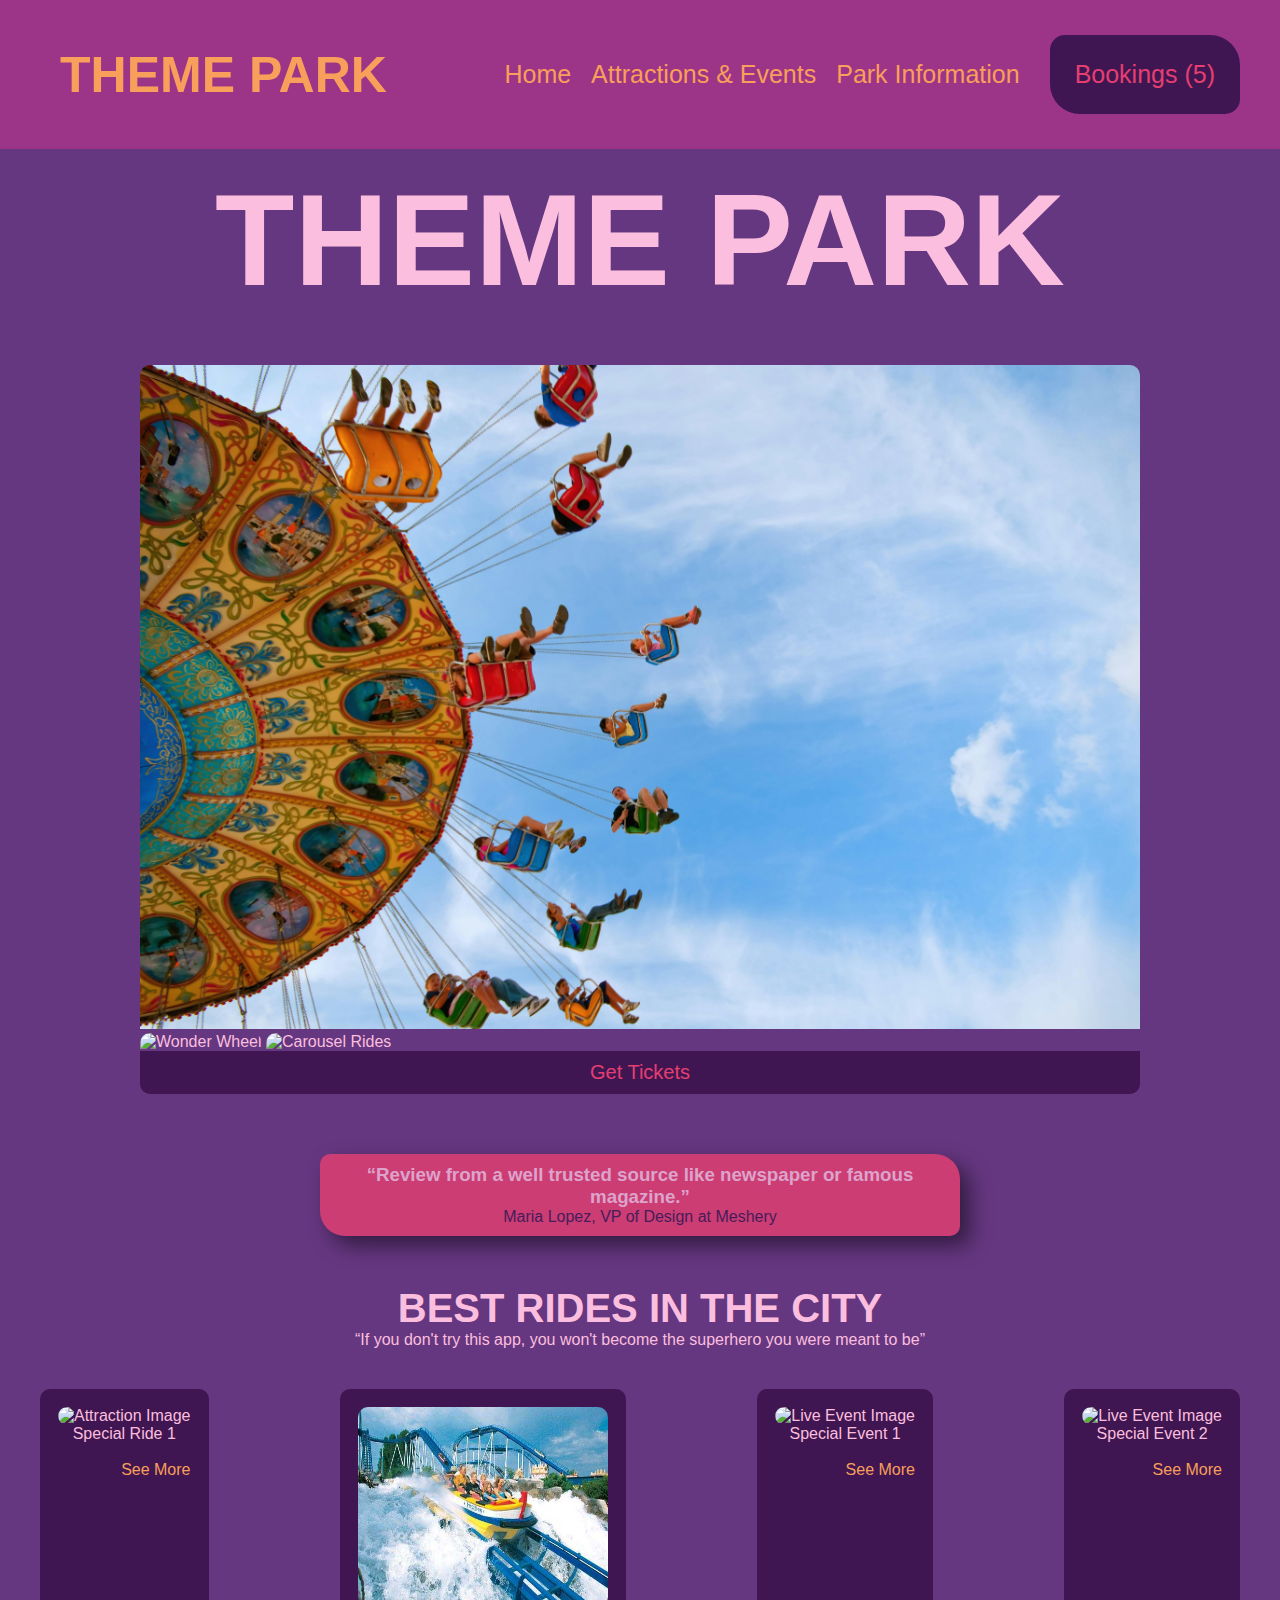
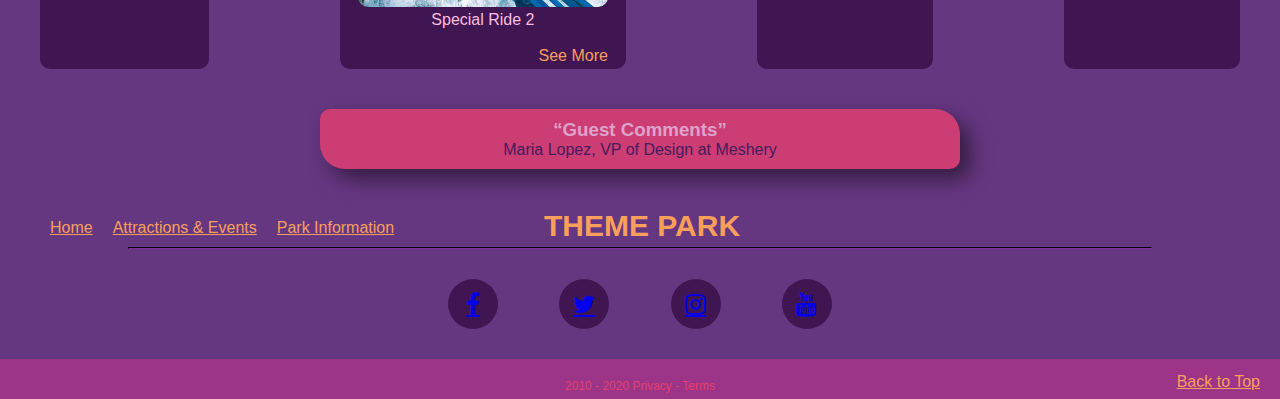
==== commit 2de5abe4: "Merge pull request #10 from damonL10/patch-9" ====
--- a/index.html
+++ b/index.html
@@ -45,6 +45,8 @@
             <div class="slideshow-container">
                 <div class="slides">
                     <img src="assets/index_assets/thema_park.jpg" alt="Thema Park Image">
+                    <img src="assets/index_assets/wonderwheel.jpg" alt="Wonder Wheel">
+                    <img src="assets/index_assets/carouselride.jpg" alt="Carousel Rides">
                 </div>
                 <div class="slogan-text">
                     <p>
@@ -137,18 +139,18 @@
             </div>
             <hr />
             <div class="social-media-box">
-                <a href="#" class="social-media-icon">
-                    <span class="fa fa-facebook"></span>
-                </a>
-                <a href="#" class="social-media-icon">
-                    <span class="fa fa-twitter"></span>
-                </a>
-                <a href="#" class="social-media-icon">
-                    <span class="fa fa-instagram"></span>
-                </a>
-                <a href="#" class="social-media-icon">
-                    <span class="fa fa-youtube-play"></span>
-                </a>
+                <div class="social-media-icon">
+                    <a href="#" class="fa fa-facebook"></a>     
+                </div>
+                <div class="social-media-icon">
+                    <a href="#" class="fa fa-twitter"></a>
+                </div>
+                <div class="social-media-icon">
+                    <a href="#" class="fa fa-instagram"></a>      
+                </div>
+                <div class="social-media-icon">
+                    <a href="#" class="fa fa-youtube"></a>   
+                </div>
             </div>
         </section>
     </main>
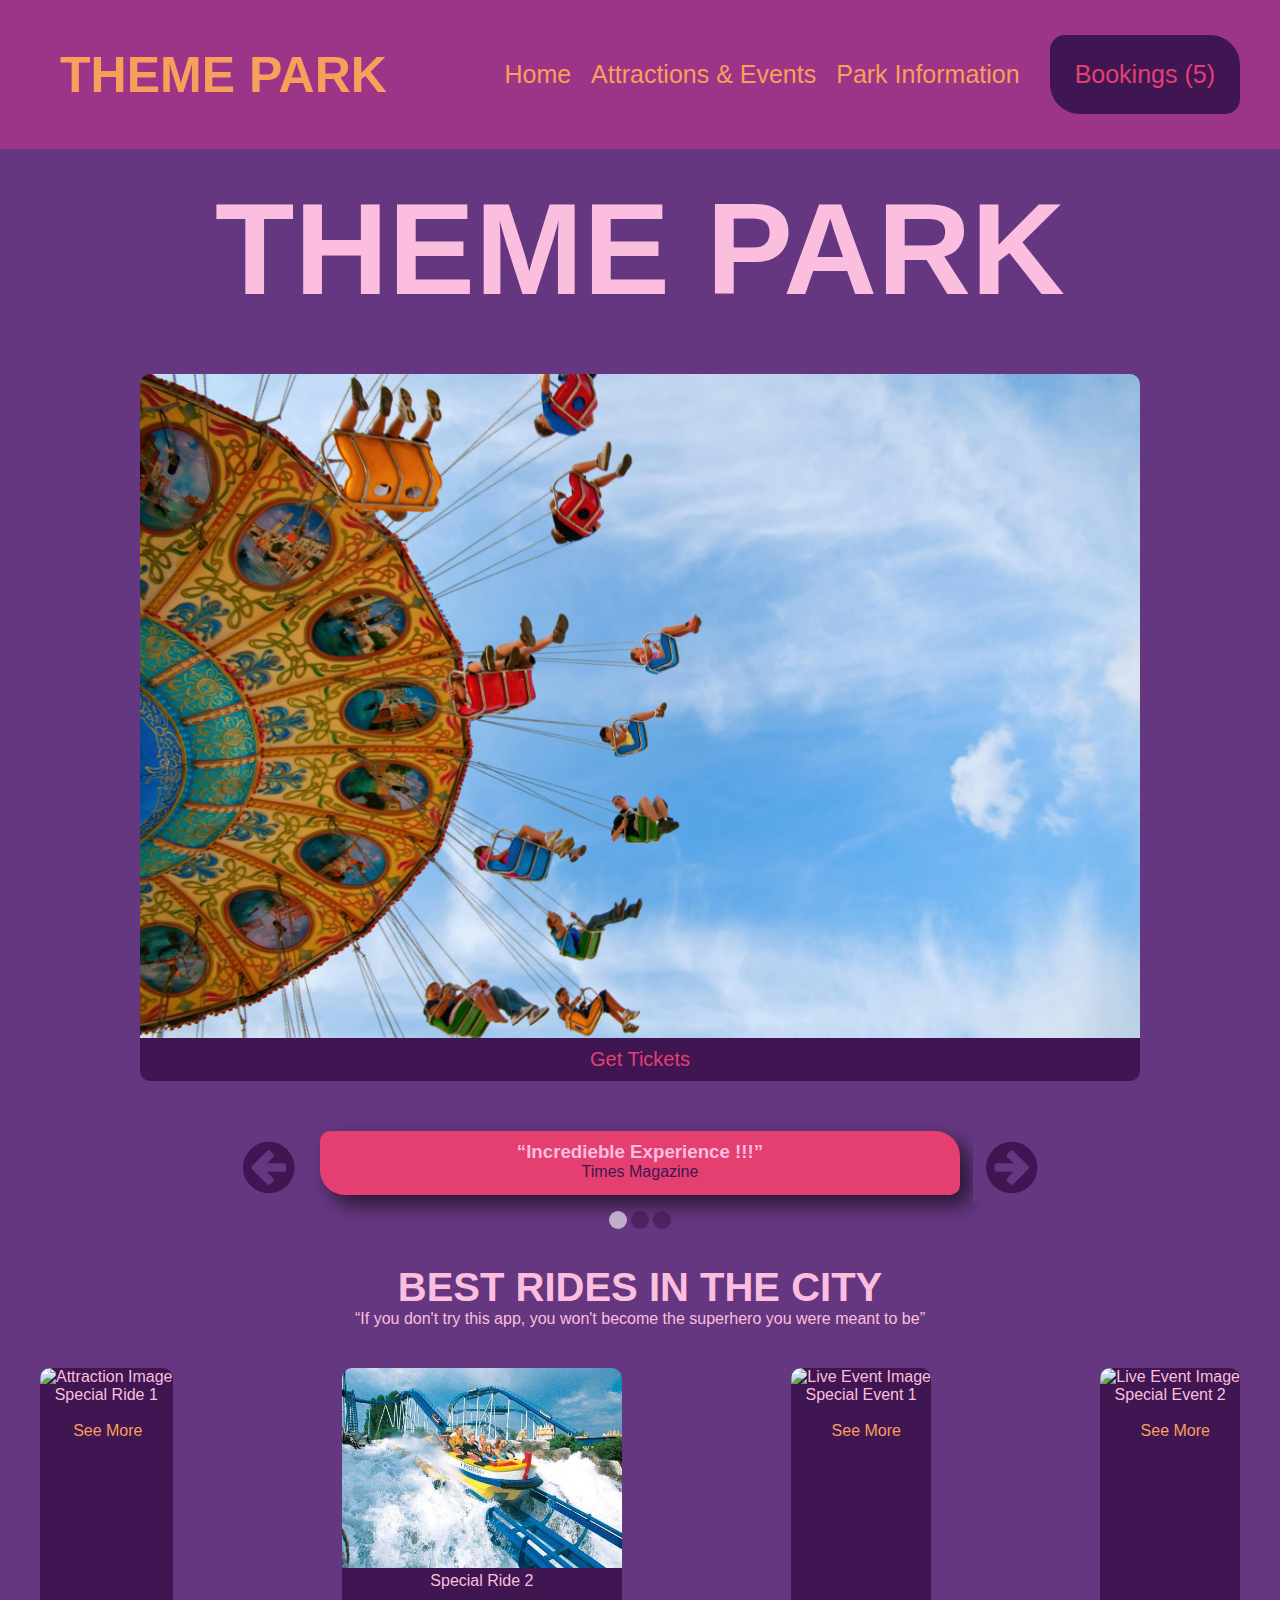
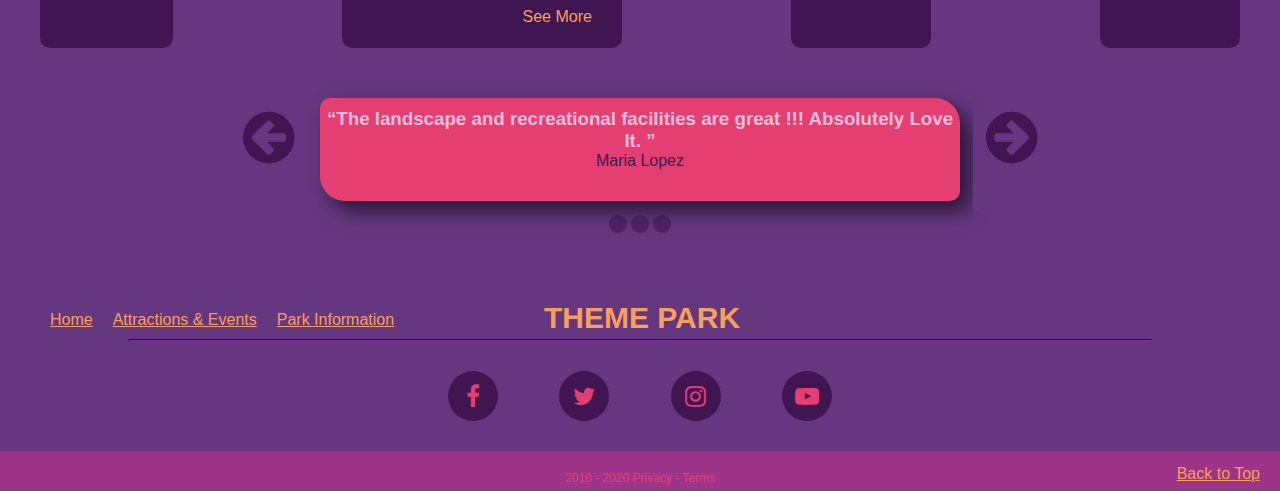
==== commit 88cbe148: "Update index.html - revise dots label id" ====
--- a/index.html
+++ b/index.html
@@ -12,8 +12,8 @@
 
     <!-- Add icon library -->
     <link rel="stylesheet" href="https://cdnjs.cloudflare.com/ajax/libs/font-awesome/4.7.0/css/font-awesome.min.css">
-    <link rel="stylesheet" href="./css/main.css">
-    <link rel="stylesheet" href="./css/index.css">
+    <link rel="stylesheet" href="css/main.css">
+    <link rel="stylesheet" href="css/index.css">
    
 </head>
 <body>
@@ -50,7 +50,7 @@
                 </div>
                 <div class="slogan-text">
                     <p>
-                        <q>A short text to gain interest</q>
+                        <q>Where Dreams Come True !!</q>
                     </p>
                 </div>
                 <div class="buy-tickets-container">
@@ -61,8 +61,33 @@
         <!-- Section 2 - displaying reviews/comments from media sources -->
         <section>
             <div class="media-review-container">
-                <h3><q>Review from a well trusted source like newspaper or famous magazine.</q></h3>
-                <p>Maria Lopez, VP of Design at Meshery</p>
+                <input type="radio" name="radioset1" id="r1" checked>
+                <input type="radio" name="radioset1" id="r2">
+                <input type="radio" name="radioset1" id="r3">
+        
+                <div class="review-block" id="rb1">
+                    <h3><q>Incredieble Experience !!!</q></h3>
+                    <p>Times Magazine</p>  
+                    <label for="r3" class="fa fa-arrow-circle-left"></label>
+                    <label for="r2" class="fa fa-arrow-circle-right"></label>
+                </div>
+                <div class="review-block" id="rb2">
+                    <h3><q>Full day of fun with your family here.</q></h3>
+                    <p>Children's World Magazine</p>
+                    <label for="r1" class="fa fa-arrow-circle-left"></label>
+                    <label for="r3" class="fa fa-arrow-circle-right"></label>
+                </div>
+                <div class="review-block" id="rb3">
+                    <h3><q>Highly recommended spot for leisure and unique experience.</q></h3>
+                    <p>Google Travel</p>
+                    <label for="r2" class="fa fa-arrow-circle-left"></label>
+                    <label for="r1" class="fa fa-arrow-circle-right"></label>
+                </div>
+                <div class="review-block-status">
+                    <label class="dots" id="dot1" for="r1"></label>
+                    <label class="dots" id="dot2" for="r2"></label>
+                    <label class="dots" id="dot3" for="r3"></label>            
+                </div>
             </div>
         </section>
         <!-- Section 3 - showcasing most popular attractions and events -->
@@ -115,8 +140,33 @@
         <!-- Section 4 - sharing visitors' comments/experience -->
         <section>
             <div class="visitor-comment-container">
-                <h3><q>Guest Comments</q></h3>
-                <p>Maria Lopez, VP of Design at Meshery</p>
+                <input type="radio" name="radioset2" id="rr1" checked>
+                <input type="radio" name="radioset2" id="rr2">
+                <input type="radio" name="radioset2" id="rr3">
+        
+                <div class="comment-block" id="c1">
+                    <h3><q>The landscape and recreational facilities are great !!! Absolutely Love It. </q></h3>
+                    <p>Maria Lopez</p>  
+                    <label for="rr3" class="fa fa-arrow-circle-left"></label>
+                    <label for="rr2" class="fa fa-arrow-circle-right"></label>
+                </div>
+                <div class="comment-block" id="c2">
+                    <h3><q>It's my family's favourite.</q></h3>
+                    <p>Peter Thompson</p>
+                    <label for="rr1" class="fa fa-arrow-circle-left"></label>
+                    <label for="rr3" class="fa fa-arrow-circle-right"></label>
+                </div>
+                <div class="comment-block" id="c3">
+                    <h3><q>The most amazing experience of my life. My children had fun so much.</q></h3>
+                    <p>Julia Simsons</p>
+                    <label for="rr2" class="fa fa-arrow-circle-left"></label>
+                    <label for="rr1" class="fa fa-arrow-circle-right"></label>
+                </div>
+                <div class="comment-block-status">
+                    <label class="dots" id="d1" for="rr1"></label>
+                    <label class="dots" id="d2" for="rr2"></label>
+                    <label class="dots" id="d3" for="rr3"></label>            
+                </div>
             </div>
         </section>
         <!-- Section 5 - containing the bottom menu and the social media links of the Theme Park -->
@@ -139,18 +189,18 @@
             </div>
             <hr />
             <div class="social-media-box">
-                <div class="social-media-icon">
-                    <a href="#" class="fa fa-facebook"></a>     
-                </div>
-                <div class="social-media-icon">
-                    <a href="#" class="fa fa-twitter"></a>
-                </div>
-                <div class="social-media-icon">
-                    <a href="#" class="fa fa-instagram"></a>      
-                </div>
-                <div class="social-media-icon">
-                    <a href="#" class="fa fa-youtube"></a>   
-                </div>
+                <a href="#" class="social-media-icon">
+                    <span class="fa fa-facebook"></span>
+                </a>
+                <a href="#" class="social-media-icon">
+                    <span class="fa fa-twitter"></span>
+                </a>
+                <a href="#" class="social-media-icon">
+                    <span class="fa fa-instagram"></span>
+                </a>
+                <a href="#" class="social-media-icon">
+                    <span class="fa fa-youtube-play"></span>
+                </a>
             </div>
         </section>
     </main>
--- a/css/main.css
+++ b/css/main.css
@@ -6,6 +6,8 @@
 }
 
 body {
+    width: 100%;
+    min-width: min-content;
     font-family: 'Gill Sans', 'Gill Sans MT', Calibri, 'Trebuchet MS', sans-serif;
     margin: 0;
     display: flex;
@@ -20,9 +22,10 @@
     justify-content: space-between;
     align-items: center;
     background-color: #9c3587;
-    position: fixed;
+    position: sticky;
     top: 0;
-    width: 100%;
+    width: inherit;
+    max-width: inherit;
     z-index: 100;
 }
 
@@ -82,7 +85,6 @@
 }
 
 main {
-    margin-top: 140px;
     background-color: #653780;
     color: #FBBEDE;
 }
@@ -193,4 +195,3 @@
         flex:10%;
     }
 }
-
--- a/css/index.css
+++ b/css/index.css
@@ -21,18 +21,36 @@
     position: relative;
     margin: 0;
     padding: 0;
+    border-radius: 10px 10px 0 0;
+    overflow: hidden;
 }
 
 .slides {
     width: 100%;
-    display: block;
+    display: flex;
+    animation: slide 9s infinite;
+}
+
+@keyframes slide {
+    0% {
+        transform: translateX(0);
+    }
+    33% {
+        transform: translateX(-100%);
+    }
+    66% {
+        transform: translateX(-200%);
+    }
+    100% {
+        transform: translateX(0);
+    }
 }
 
 .slideshow-container .slides img {
     width: 100%;
     height: 100%;
     object-fit: contain;
-    border-radius: 10px 10px 0 0;
+
 }
 
 .slogan-text {
@@ -84,33 +102,104 @@
 }
 
 /* styling of media-review-container contained in media section*/
+
 .media-review-container {
-    margin-top: 60px;
+    margin: 0 auto;
+    margin-top: 50px;
     margin-bottom: 50px;
-    padding: 10px;
-    text-align: center;    
+    position: relative;
     width: 50%;
+    height: 0;
+    padding-bottom: 5%;
+    background: #4c4c4c;
+    border-radius: 10px 25px 10px 25px;
+}
+
+.review-block {
+    position: absolute;
+    width: 100%;
+    height: 100%; 
+    padding-top: 10px;
     background: #E53F71;
-    opacity: 0.8;
     border-radius: 10px 25px 10px 25px;
+    text-align: center; 
     box-shadow: 10px 10px 20px rgba(0, 0, 0, 0.6);
-}
-
-.media-review-container:hover {
+    z-index: -1;
+}
+
+.review-block p {
+    color:#3F1651;
+}
+
+#r1, #r2, #r3 {
+    display: none;
+}
+
+.review-block label {
+    width: 12%;
+    height: 100%;
+    padding: 0;
+    position: absolute;
+    top: 10%;
+    background:#653780;
+    color: #3F1651;
+    z-index: 99;
+    cursor: pointer;
+}
+
+.fa.fa-arrow-circle-left {
+    left: -90px;
+    font-size: 60px;
+}
+.fa.fa-arrow-circle-right {
+    right: -90px;
+    font-size: 60px;
+}
+
+.review-block-status {
+    width: 100%;
+    height: 11px;
+    bottom: -50%;
+    position: absolute;
+    text-align: center;
+    z-index: 99;
+}
+
+.review-block-status .dots {
+    top: -5px;
+    width: 18px;
+    height: 18px;
+    margin: 0, 4px;
+    position: relative;
+    border-radius: 50%;
+    display: inline-block;
+    background: #3F1651;
     opacity: 0.6;
 }
 
-.media-review-container p {
-    color:#3F1651;
-}
+#r1:checked ~ #rb1,
+#r2:checked ~ #rb2,
+#r3:checked ~ #rb3 {
+    z-index: 9;
+}
+
+#r1:checked ~ .review-block-status #dot1,
+#r2:checked ~ .review-block-status #dot2,
+#r3:checked ~ .review-block-status #dot3 {
+    background: #fff;
+}
+
+
+
+/* styling of section-popular-attractions-events contained in attractions & events section */
 
 h2 {
     font-size: 40px;
 }
 
-/* styling of section-popular-attractions-events contained in attractions & events section */
 .section-popular-attractions-events {
     width: 1200px;
+    margin-top: 20px;
     text-align: center;   
 }
 
@@ -129,16 +218,16 @@
 .attractions-events-box {
     display: block;
     height: 280px;
-    padding: 18px;
+    padding: 0;
     background: #3F1651;
     border-radius: 10px;
 }
 
 .attractions-events-image img {
-    width: 250px;
+    width: 280px;
     height: 200px;
     object-fit: fill;
-    border-radius: 10px;
+    border-radius: 10px 10px 0 0;
 }
 
 .see-more-btn {
@@ -152,21 +241,94 @@
     opacity: 0.4;
 }
 
+.see-more-text {
+    padding-right: 30px;
+}
+
 /* styling of visitor-comment-container contained in visitos' comments section */
+
 .visitor-comment-container {
-    margin-top: 40px;
-    margin-bottom: 40px;
-    padding: 10px;
+    margin: 0 auto;
+    margin-top: 50px;
+    margin-bottom: 100px;
+    position: relative;
     width: 50%;
+    height: 0;
+    padding-bottom: 8%;
+    background: #4c4c4c;
+    border-radius: 10px 25px 10px 25px;
+}
+
+.comment-block {
+    position: absolute;
+    width: 100%;
+    height: 100%; 
+    padding-top: 10px;
     background: #E53F71;
-    opacity: 0.8;
     border-radius: 10px 25px 10px 25px;
-    text-align: center;   
+    text-align: center; 
     box-shadow: 10px 10px 20px rgba(0, 0, 0, 0.6);
-}
-
-.visitor-comment-container p {
+    z-index: -1;
+}
+
+.comment-block p {
     color:#3F1651;
 }
 
-
+#rr1, #rr2, #rr3 {
+    display: none;
+}
+
+.comment-block label {
+    width: 12%;
+    height: 100%;
+    padding: 0;
+    position: absolute;
+    top: 10%;
+    background:#653780;
+    color: #3F1651;
+    z-index: 99;
+    cursor: pointer;
+}
+
+.fa.fa-arrow-circle-left {
+    left: -90px;
+    font-size: 60px;
+}
+.fa.fa-arrow-circle-right {
+    right: -90px;
+    font-size: 60px;
+}
+
+.comment-block-status {
+    width: 100%;
+    height: 11px;
+    bottom: -30%;
+    position: absolute;
+    text-align: center;
+    z-index: 99;
+}
+
+.comment-block-status .dots {
+    top: -5px;
+    width: 18px;
+    height: 18px;
+    margin: 0, 4px;
+    position: relative;
+    border-radius: 50%;
+    display: inline-block;
+    background: #3F1651;
+    opacity: 0.6;
+}
+
+#rr1:checked ~ #c1,
+#rr2:checked ~ #c2,
+#rr3:checked ~ #c3 {
+    z-index: 9;
+}
+
+#rr1:checked ~ .comment-block-status #dot1,
+#rr2:checked ~ .comment-block-status #dot2,
+#rr3:checked ~ .comment-block-status #dot3 {
+    background: #fff;
+}
